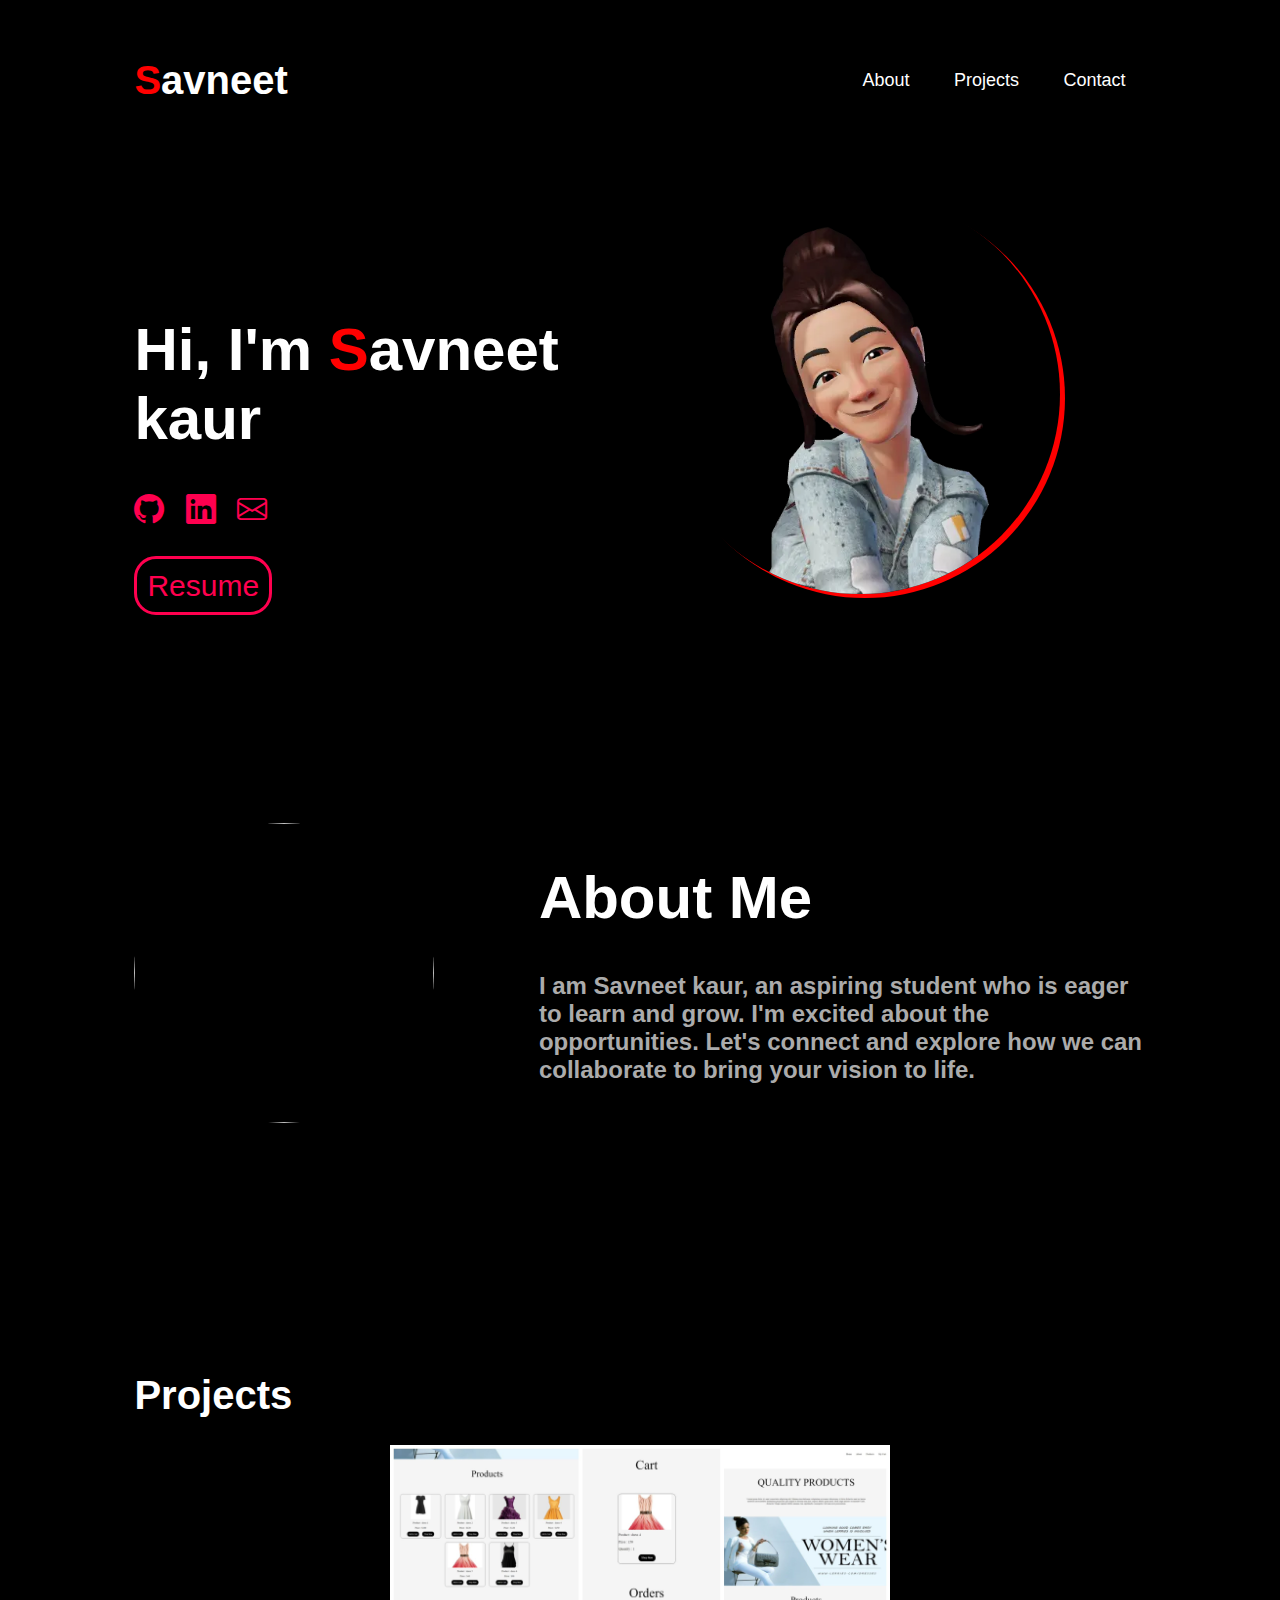
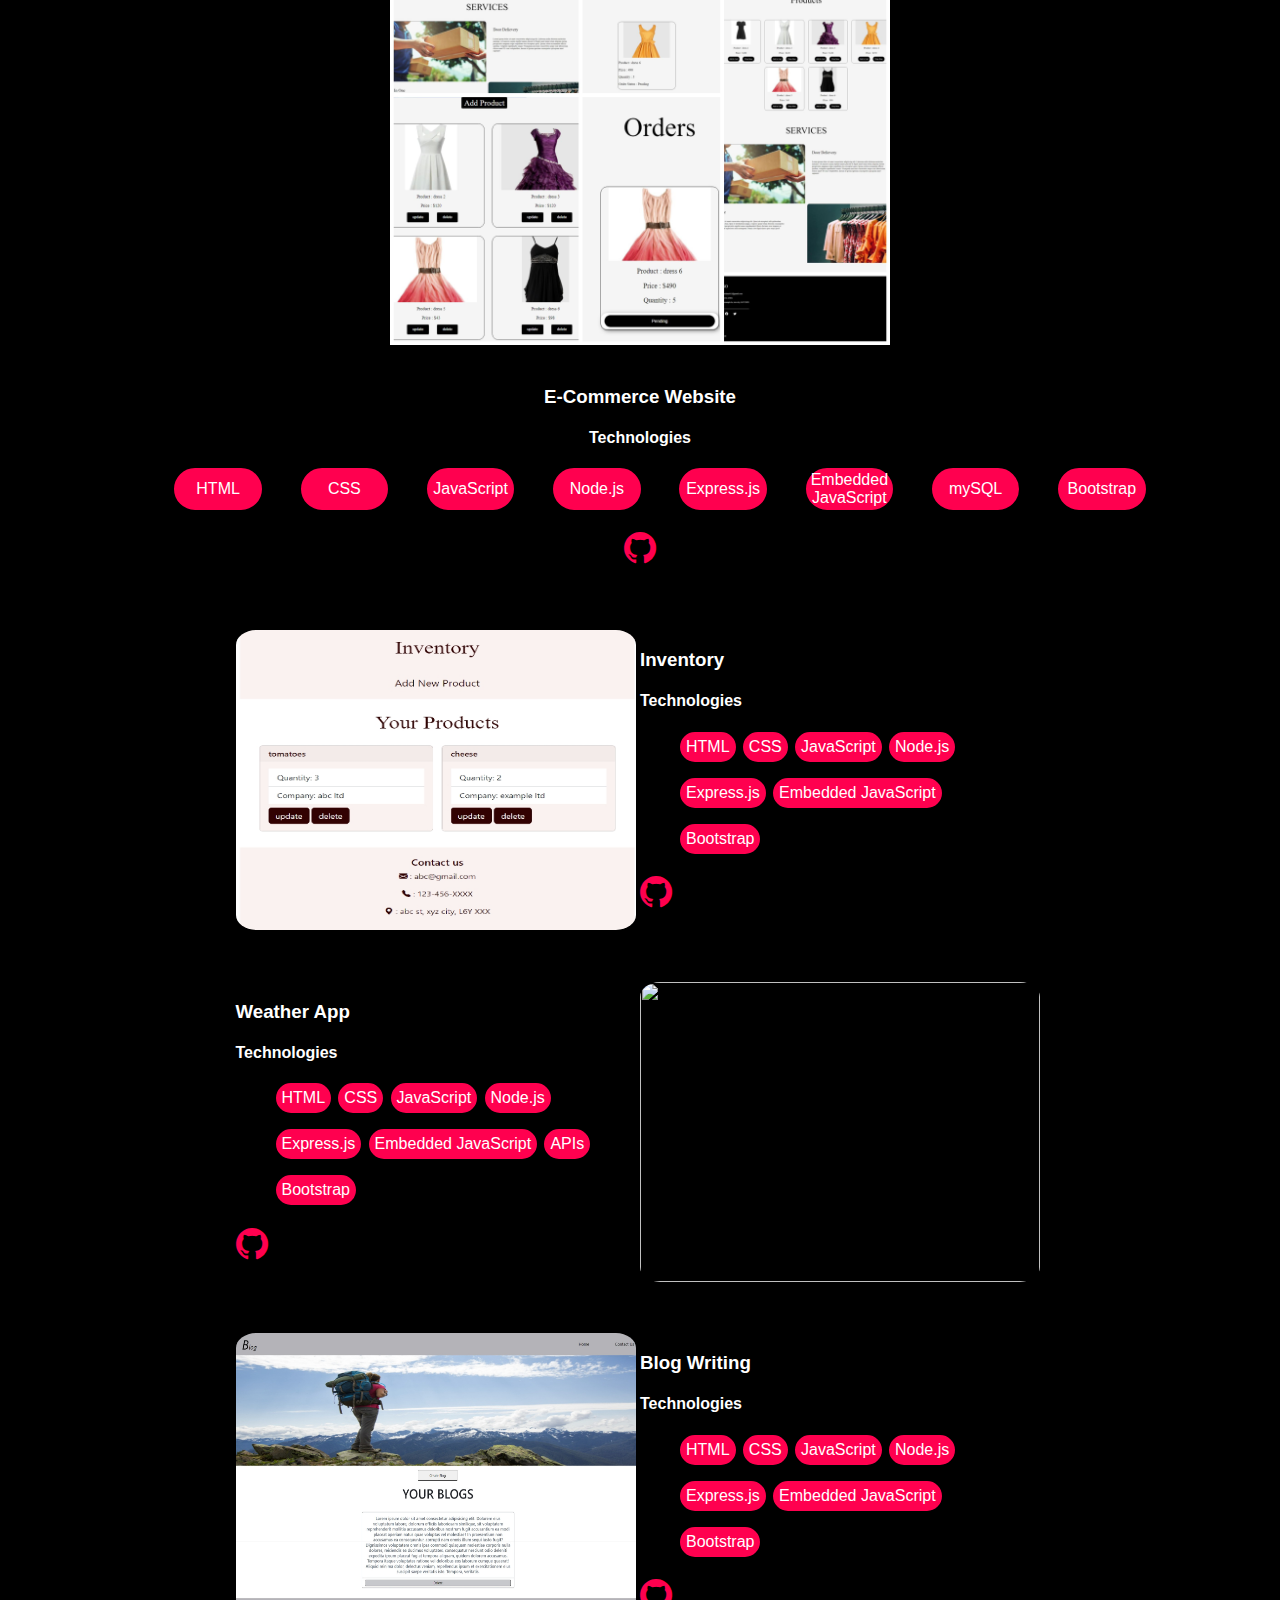
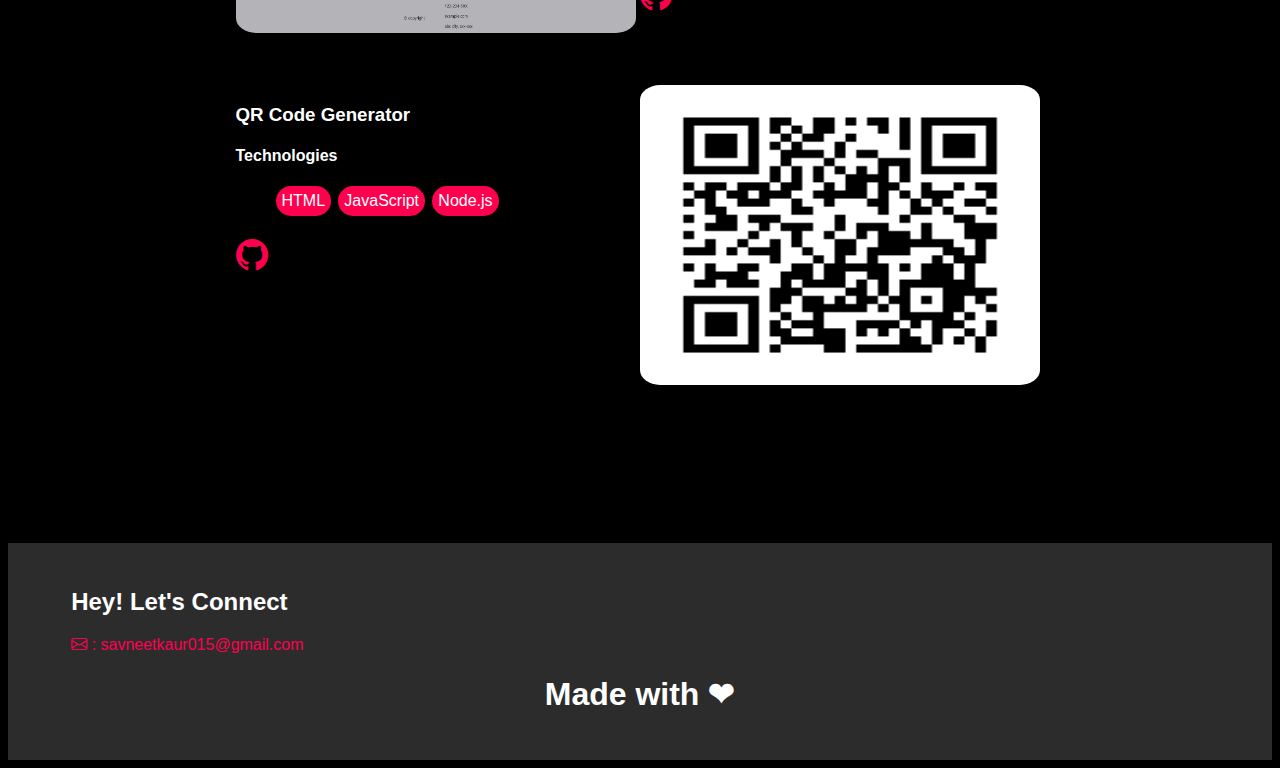
==== index.html @ 0839c830 "Create index.html" ====
<!DOCTYPE html>
<html lang="en">
<head>
    <meta charset="UTF-8">
    <meta name="viewport" content="width=device-width, initial-scale=1.0">
    <title>Portfolio</title>
    <link href="portfolio2.css" rel="stylesheet">
    <link rel="stylesheet" href="https://cdn.jsdelivr.net/npm/bootstrap-icons@1.11.3/font/bootstrap-icons.min.css">
</head>
<body>
    <div id="header">
        <div class="container">
            <nav>
                <h3 class="logo"><span style="color: red;">S</span>avneet </h3>
                <ul>
                    <li><a href="#about">About</a></li>
                    <li><a href="#projects">Projects</a></li>
                    <li><a href="#footer">Contact</a></li>
                </ul>
            </nav>
            <div class="header">
                <div class="header-text">
                    <h1>Hi, I'm <span style="color: red;">S</span>avneet <br>kaur</h1>
                    <div id="contact">
                        <a href="https://github.com/SAVNEETKAURKAHLON"><i class="bi bi-github"></i></a>
                    <a href="https://www.linkedin.com/in/savneet-kaur-3b1656251/"><i class="bi bi-linkedin"></i></a>
                    <a href="mailto:savneetkaur015@gmail.com"><i class="bi bi-envelope"></i></a>
                    </div>
                    <a href="" class="resume">Resume</a>
                    
                </div>
                <div class="header-img"></div>
            </div>
            
        </div>
    </div>
    <div id="about">
        <div class="container">
            <div class="row">
                <div class="about-col1">
                    <img src="savneet2.jpeg">
                </div>
                <div class="about-col2">
                   <h1 class="about-title">About Me</h1> 
                    <h2>I am Savneet kaur, an aspiring student who is eager to learn and grow. I'm excited about the opportunities. Let's connect and explore how we can collaborate to bring your vision to life.

                    </h2>
                   
                </div>
            </div>
        </div>
    </div>
    <div class="container" id="projects">
            <h1 class="title">Projects</h1>
            <div class="full-stack">
                <img src="full.jpeg" class="full-img">
                <div class="full-description">
                    <h3>E-Commerce Website</h3>
                    <h4>Technologies</h4>
                    <ul class="full-technologies">
                        <li>HTML</li>
                        <li>CSS</li>
                        <li>JavaScript</li>
                        <li>Node.js</li>
                        <li>Express.js</li>
                        <li>Embedded JavaScript</li>
                        <li>mySQL</li>
                        <li>Bootstrap</li>
                    </ul>
                    <h1><a href="https://github.com/SAVNEETKAURKAHLON/eCommerce-website"><i class="bi bi-github"></i></a></h1>
                </div>
            </div>
            <div class="project-list">
                <div class="test-container" style="grid-area: project1-img;">
                <div class="project1-img"><img src="inventory2.jpeg" class="project-img"></div>
                    <div class="overlay">
                        <p class="test-text">This project performs the crud operation using node.js.</p>
                    </div>
                </div>
                
                <div class="project1-description"  style="grid-area: project1-description;">    <h3>Inventory</h3>
                    <h4>Technologies</h4>
                    <ul class="technologies">
                        <li>HTML</li>
                        <li>CSS</li>
                        <li>JavaScript</li>
                        <li>Node.js</li>
                    </ul>
                    <ul class="technologies">
                        <li>Express.js</li>
                        <li>Embedded JavaScript</li>
                    </ul>
                    <ul class="technologies">
                        <li>Bootstrap</li>

                    </ul>
                    <h1><a href="https://github.com/SAVNEETKAURKAHLON/inventory"><i class="bi bi-github"></i></a></h1>
                </div>
                <div class="project2-description"  style="grid-area: project2-description;"> <h3>Weather App</h3>
                    <h4>Technologies</h4>
                    <ul class="technologies">
                        <li>HTML</li>
                        <li>CSS</li>
                        <li>JavaScript</li>
                        <li>Node.js</li>
                    </ul>
                    <ul class="technologies">
                        <li>Express.js</li>
                        <li>Embedded JavaScript</li>
                        <li>APIs</li>
                    </ul>
                    <ul class="technologies">
                        <li>Bootstrap</li>

                    </ul>
                    <h1><a href="https://github.com/SAVNEETKAURKAHLON/weather_app"><i class="bi bi-github"></i></a></h1>
                </div>
                <div class="test-container"  style="grid-area: project2-img;">
                    <div class="project2-img"><img src="weather.png" class="project-img"></div>
                    <div class="overlay">
                        <p class="test-text">Open weather APIs are used to fetch the weather data of the location given. </p>
                    </div>
                </div>
                <div class="test-container"  style="grid-area: project3-img;">
                    <div class="project3-img"><img src="blog.jpeg" class="project-img"></div>
                    <div class="overlay">
                        <p class="test-text">
                            User can write and delete a blog which is stored as a text file.
                        </p>
                    </div>
                </div>
                <div class="project3-description"><h3>Blog Writing</h3>
                    <h4>Technologies</h4>
                    <ul class="technologies">
                        <li>HTML</li>
                        <li>CSS</li>
                        <li>JavaScript</li>
                        <li>Node.js</li>
                    </ul>
                    <ul class="technologies">
                        <li>Express.js</li>
                        <li>Embedded JavaScript</li>
                    </ul>
                    <ul class="technologies">
                        <li>Bootstrap</li>

                    </ul>
                    <h1><a href="https://github.com/SAVNEETKAURKAHLON/blog"><i class="bi bi-github"></i></a></h1>
                </div>
                <div class="project4-description"  style="grid-area: project4-description;"><h3>QR Code Generator</h3>
                    <h4>Technologies</h4>
                    <ul class="technologies">
                        <li>HTML</li>
                        <li>JavaScript</li>
                        <li>Node.js</li>
                    </ul>
                    <h1><a href="https://github.com/SAVNEETKAURKAHLON/QR-generator"><i class="bi bi-github"></i></a></h1>
                    </div>
                
                <div class="test-container" style="grid-area: project4-img;">
                <div class="project4-img"><img src="qr_img2.png" class="project-img"></div>

                    <div class="overlay">
                        <p class="test-text">QR code of any website can be generated through the URL of website.</p>
                    </div>
                </div>
            </div>
    </div>
    <div class="footer" id="footer">
        <h2>Hey! Let's Connect</h2>
        <div><a href=""><i class="bi bi-envelope"></i> : savneetkaur015@gmail.com</a></div>
        <h1 style="text-align: center;">Made with &#10084;</h1>
    </div>

</body>
</html>
---- portfolio2.css ----
body{
    background-color: black;
    color: white;
}
*{
    font-family: 'Poppins', sans-serif;
    box-sizing: border-box;
}
.header-img{
   
    background-image: url(image.png);
    background-size: cover;
    background-position: center;
    height: 400px;
    width: 400px;
    border-radius: 50%;
    box-shadow: 5px 4px red;
    margin-top: 5%;

}
.container{
    padding: 10px 10%;
}
.test-container{
    position: relative;
}

nav{

    display: flex;
    align-items: center;
    justify-content: space-between;
    flex-wrap: wrap;
}

.logo{
    /* width: 140px; */
    font-size: 40px;
}
nav ul li{
    display: inline-block;
    list-style: none;
    margin: 10px 20px;
}
nav ul li a{
    color: white;
    text-decoration: none;
    font-size: 18px;
    position: relative;
}
nav ul li a::after{
    content: '';
    width: 0;
    height: 3px;
    background-color: #ff004f;
    position: absolute;
    left: 0;
    bottom: -6px;
    transition: 0.4s;
}
nav ul li a:hover::after{
    width: 100%;
}
.header-text{
    margin-top: 15%;
    font-size: 30px;
}
.header-text h1{
    font-size: 60px;
    margin-top: 20px;
}
.header{
    display: flex;
    gap: 10%;
}
.full-description{
    text-align: center;
}
.full-technologies{
    display: flex;
    gap: 4%;
    list-style-type: none;
    /* margin-left: 14%; */
}
.container{
    margin-bottom: 15%;
}
#about{
    padding: 10px 0;
    color: #ababab;
}
.row{
    display: flex;
    justify-content: space-between;
    flex-wrap: wrap;
}
.about-col1{
    flex-basis: 35%;
}
.about-col2{
    flex-basis: 60%;
}
.about-col1 img{
    height: 300px;
    width: 300px;
    border-radius: 50%;
}
.about-title{
    font-size: 60px;
    color: #ffffff;
}
#project{
    padding: 30px 0px;
}
.title{
    font-size: 40px;
}
.overlay{
    position: absolute;
    bottom: 0;
    left:0;
    right: 0;
    background-color: rgba(0, 0, 0, 0.8);
    overflow: hidden;
    width: auto;
    height: 0;
    transition: .5s ease;
}
.test-container:hover .overlay{
    height: 100%;
}
.test-text{
    text-align: center;
    color: white;
    width: 70%;
    margin-top: 25%;
    text-align: center;
    margin-left: 5%;
    font-weight: bold;
}
.project-img{
    height: 300px;
    width: 400px;
    border-radius: 5%;
    display: block;
}
.project-img:hover{
   
    box-shadow: rgba(253, 252, 252, 0.851) 0px 5px 15px;
}
.full-img:hover{
   
    box-shadow: rgba(253, 252, 252, 0.851) 0px 5px 15px;
}
.project-list{
    display: grid;
    padding: 4% 10%;
    grid-template-areas: "project1-img project1-description"
    "project2-description project2-img"
    "project3-img project3-description"
    "project4-description project4-img"
    "project5-img project5-description";
    row-gap: 4%;
}

.full-img{
    max-height: 500px;
    max-width: 1000px;
    display: block;
    margin-left: auto;
    margin-right: auto;
    margin-bottom: 4%;
}
#footer{
    background-color: rgb(45, 44, 44);
    margin-top: 20%;
    padding: 2% 5%;
}
#contact{
    display: flex;
    gap: 5%;
    margin-bottom: 10%;
}
a:hover{
    color: white;
}
a{
    text-decoration: none;
    color: #ff004f;
}

.resume{
    border-radius: 22px;
    border-style: solid;
    padding: 10px;
}
.resume:hover{
    background-color: white;
    color: #000;
}
.footer{
    padding: 2% 10%;
    background-color: rgba(99, 94, 94, 0.5);
}
.full-technologies li{
    border-radius: 22px;
    background-color: #ff004f;
    border-color: #ff004f;
    color: white;
    width: 300px;
    border-style: solid;
    display: flex;
    align-items: center;
    justify-content: center;
}
.technologies{
    list-style-type: none;
    display: flex;
    gap: 2%;
}
.technologies li{
    border-style: solid;
    border-radius: 22px;
    border-color: #ff004f;
    background-color: #ff004f;
    padding: 3px;
}
.technologies li:hover, .full-technologies li:hover{
    background-color:whitesmoke;
    color: black;
    border-color: white;
    transition: 0.5s;
}
@media (max-width:1250px){
    .project-list{
        padding: 4% 5%;
    }
}
@media (max-width:1150px){
    .project-list{
        padding: 4% 0%;
    }
   
}
@media (max-width:1000px){
    .project-list{
        grid-template-areas: "project1-img" 
        "project1-description"
     "project2-img"
     "project2-description"
    "project3-img"
    "project3-description"
    "project4-img"
    "project4-description" 
    "project5-img"
    "project5-description";
    }
    .project-img{
        display: block;
        margin-left: auto;
        margin-right: auto;
        width: 50%;
        height: auto;
        
    }
  
    .overlay{
        margin-left: auto;
        margin-right: auto;
        width: 50%;
    }
    .full-technologies li{
        width: 100px;
        margin-top: 3%;

    }
    .full-technologies{
        flex-direction: column;
        align-items: center;
        justify-content: center;
    }
    #footer{
        margin-top: 80%;
    }
    
}
@media (max-width:650px){
    .full-img{
        height: 300px;
        width: 400px;
    }
}
@media (max-width:500px){
    .full-img{
        height: 200px;
        width: 200px;
    }
}
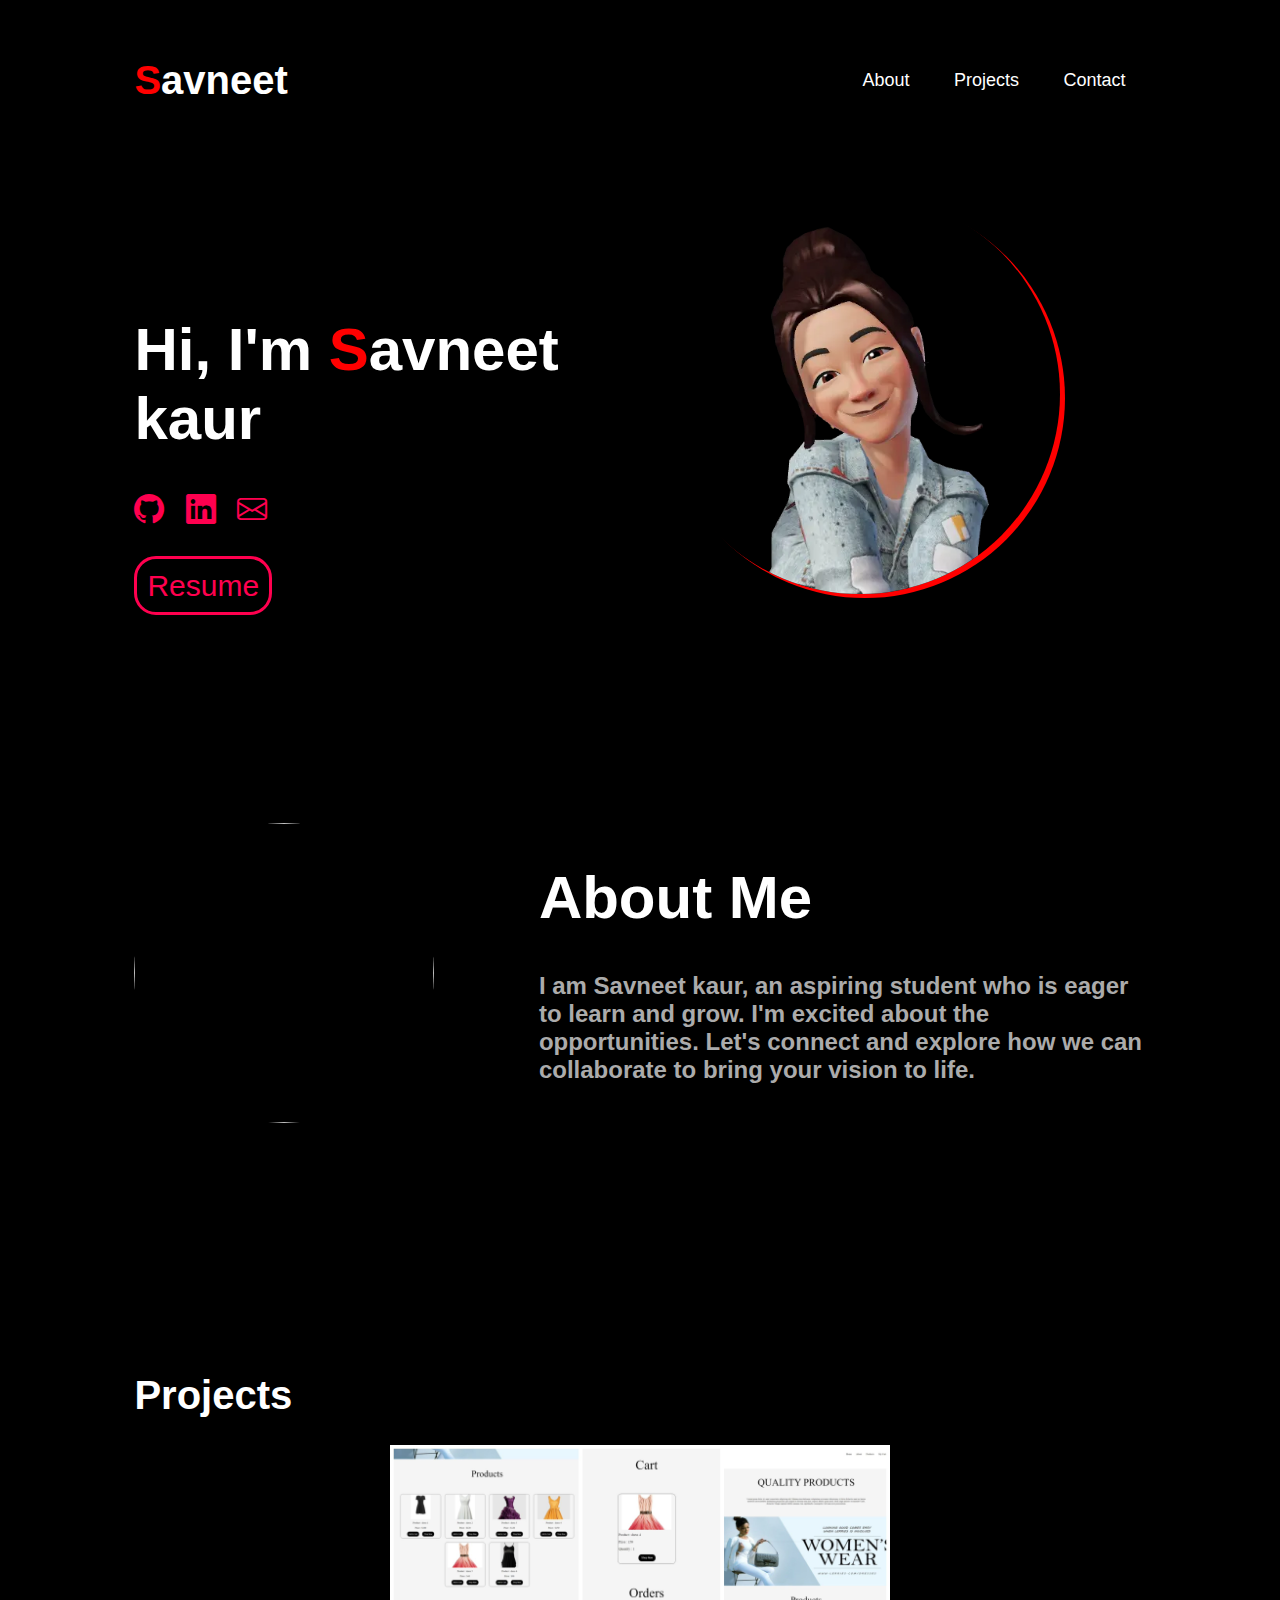
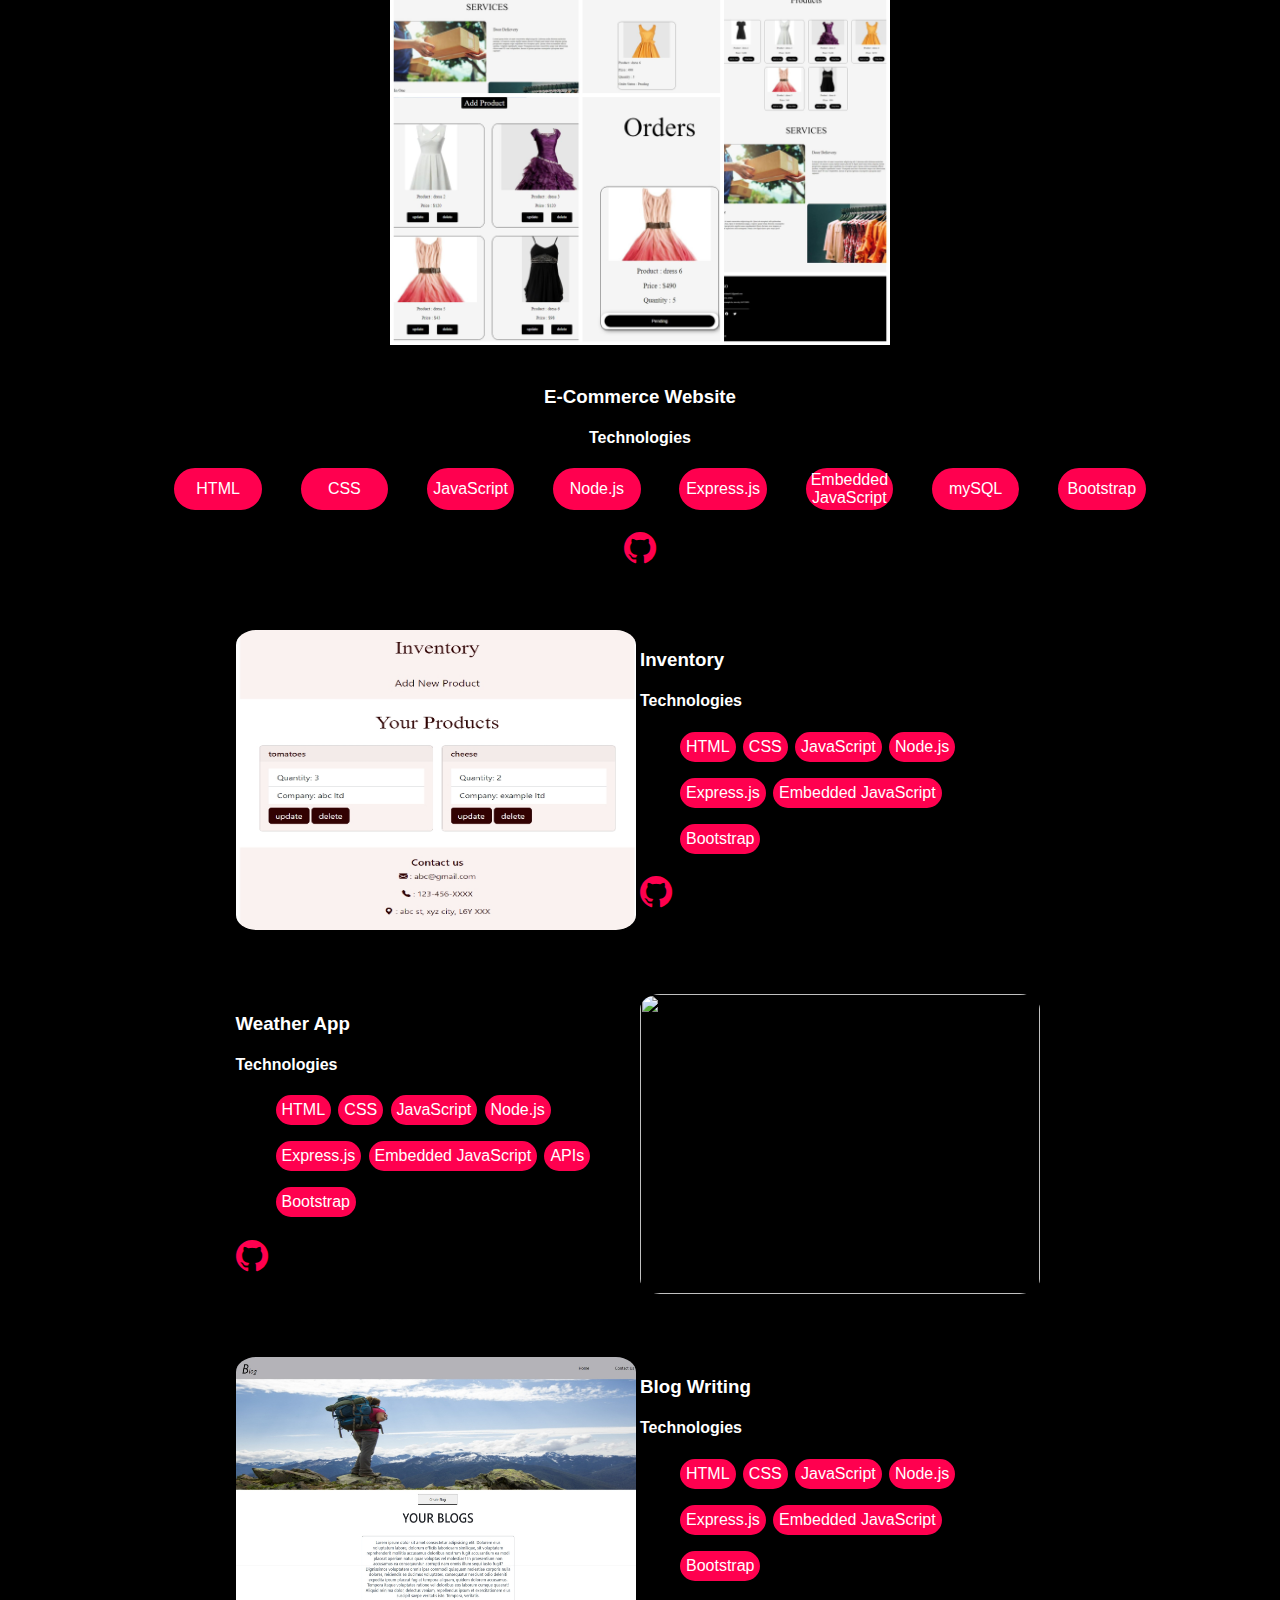
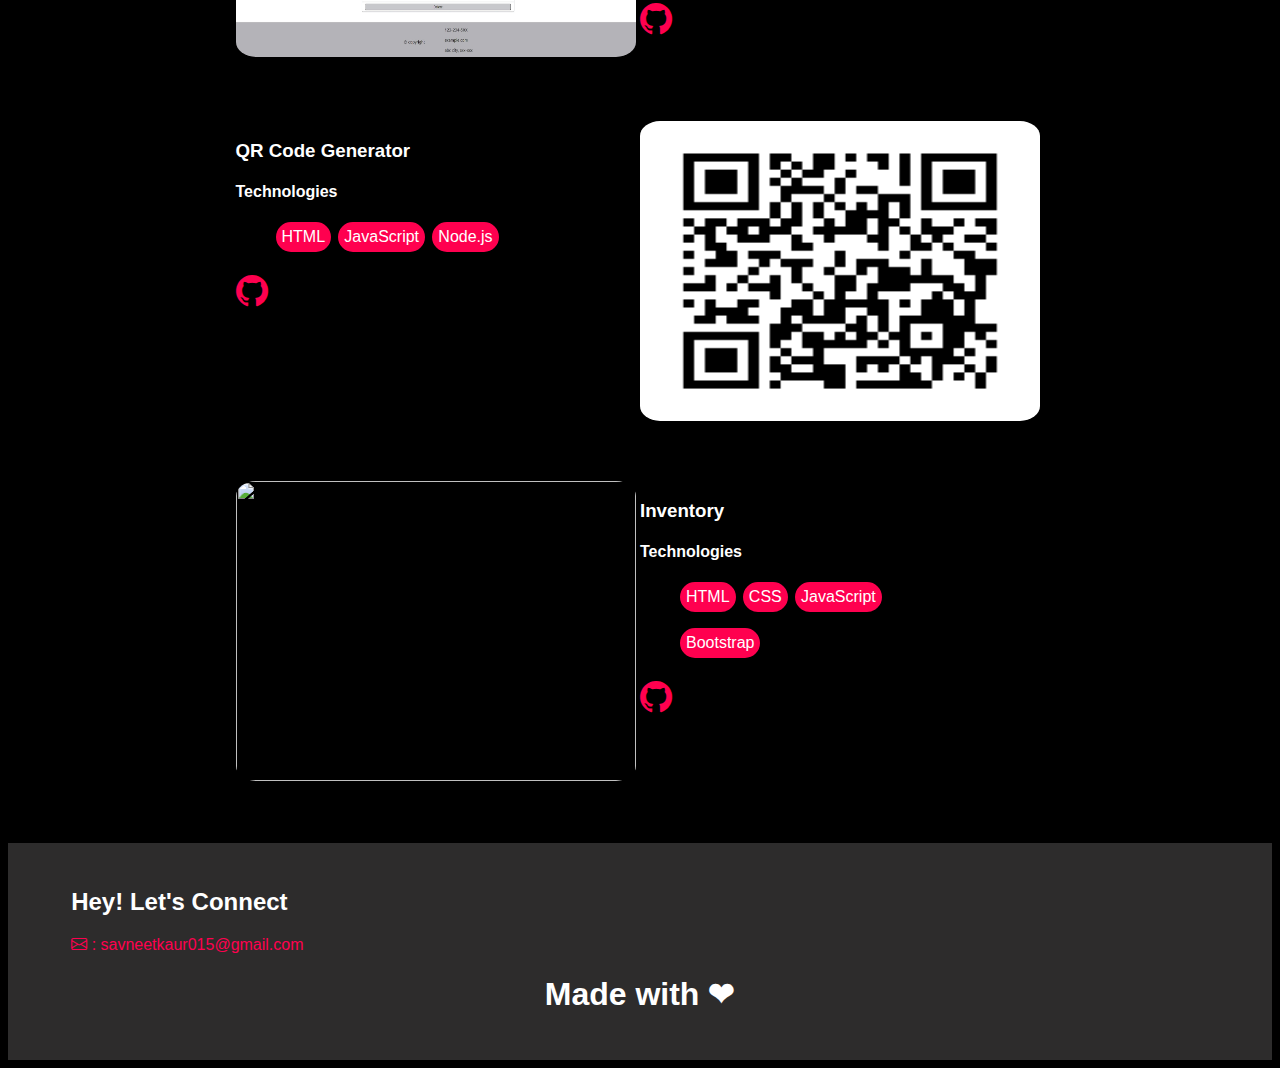
==== commit e3335768: "Update index.html" ====
--- a/index.html
+++ b/index.html
@@ -164,6 +164,25 @@
                         <p class="test-text">QR code of any website can be generated through the URL of website.</p>
                     </div>
                 </div>
+                 <div class="test-container" style="grid-area: project5-img;">
+                    <div class="project5-img"><img src="contact.jpeg" class="project-img"></div>
+                        <div class="overlay">
+                            <p class="test-text">It is responsive contact form design with different css effects.</p>
+                        </div>
+                    </div>
+                    
+                    <div class="project5-description"  style="grid-area: project5-description;">    <h3>Inventory</h3>
+                        <h4>Technologies</h4>
+                        <ul class="technologies">
+                            <li>HTML</li>
+                            <li>CSS</li>
+                            <li>JavaScript</li>
+                        </ul>
+                        <ul class="technologies">
+                            <li>Bootstrap</li>
+                        </ul>
+                        <h1><a href="https://github.com/SAVNEETKAURKAHLON/javascript_projects/tree/main/counter"><i class="bi bi-github"></i></a></h1>
+                    </div>
             </div>
     </div>
     <div class="footer" id="footer">
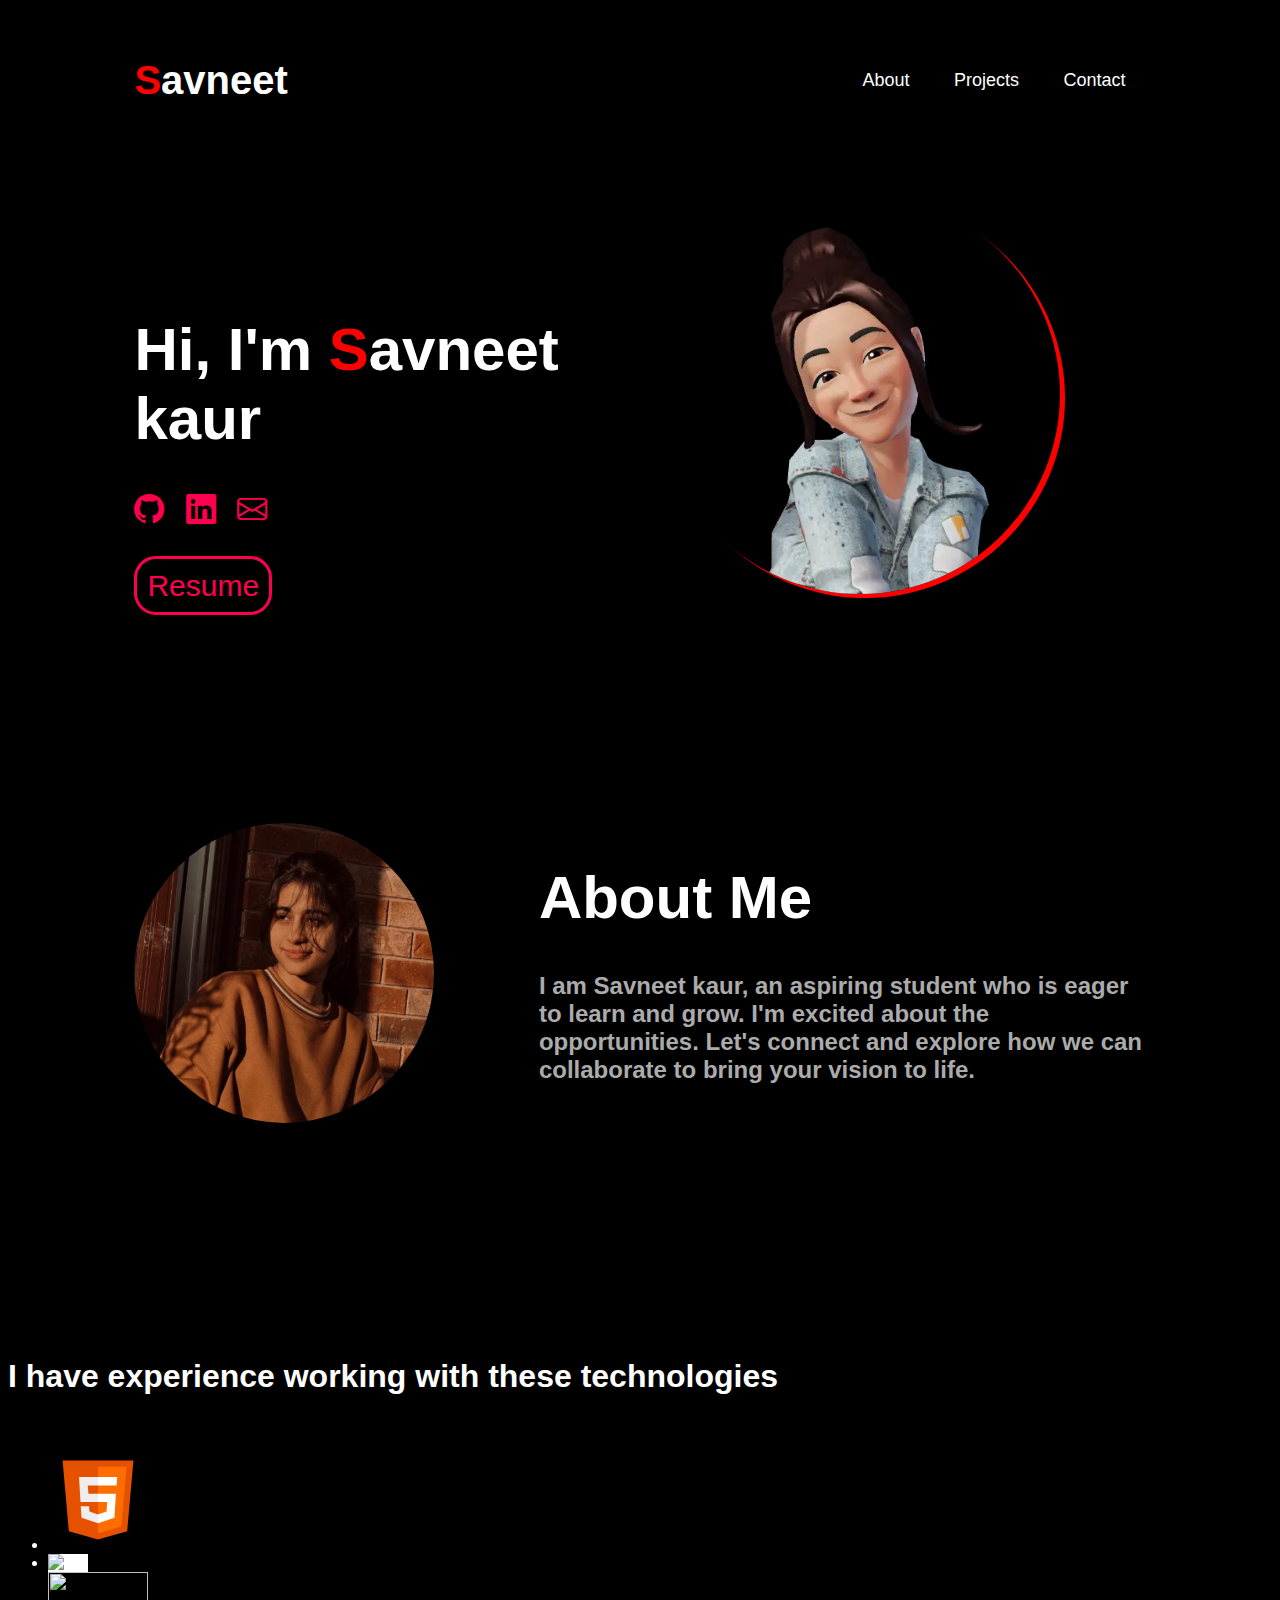
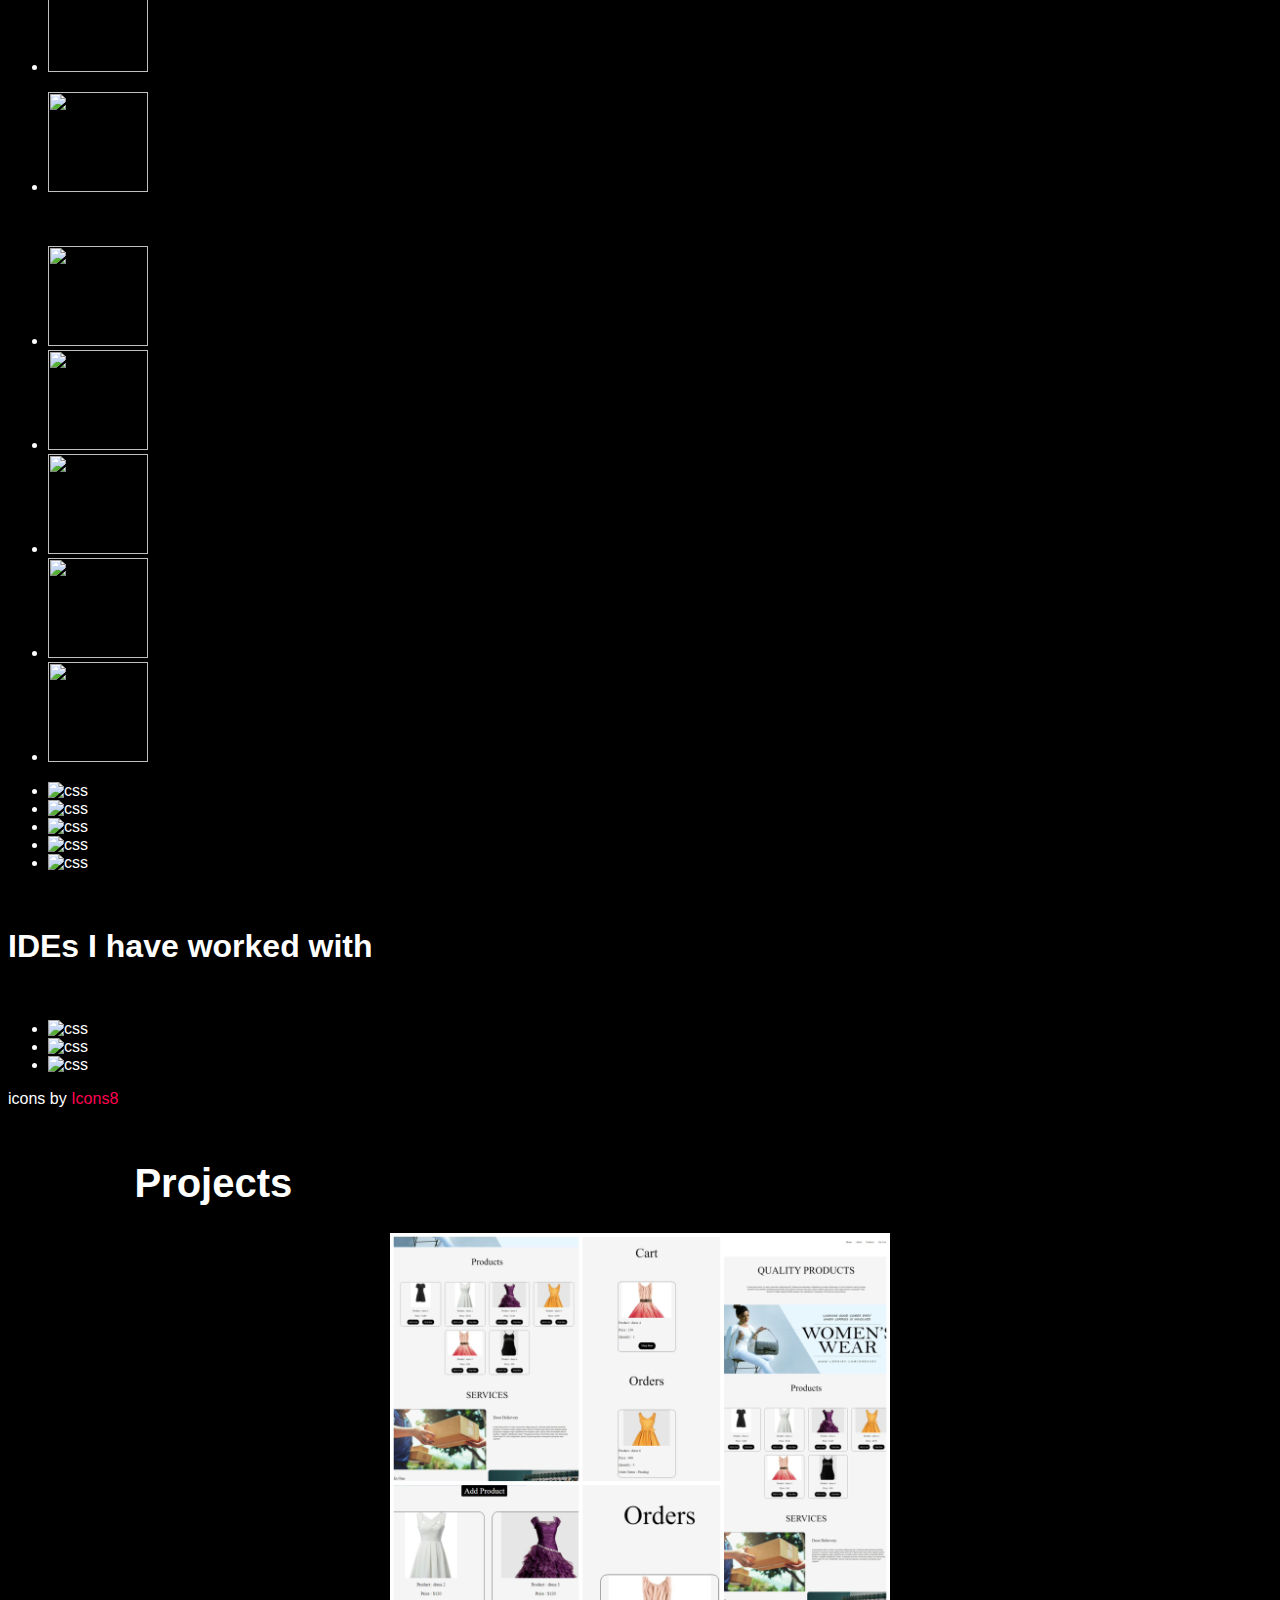
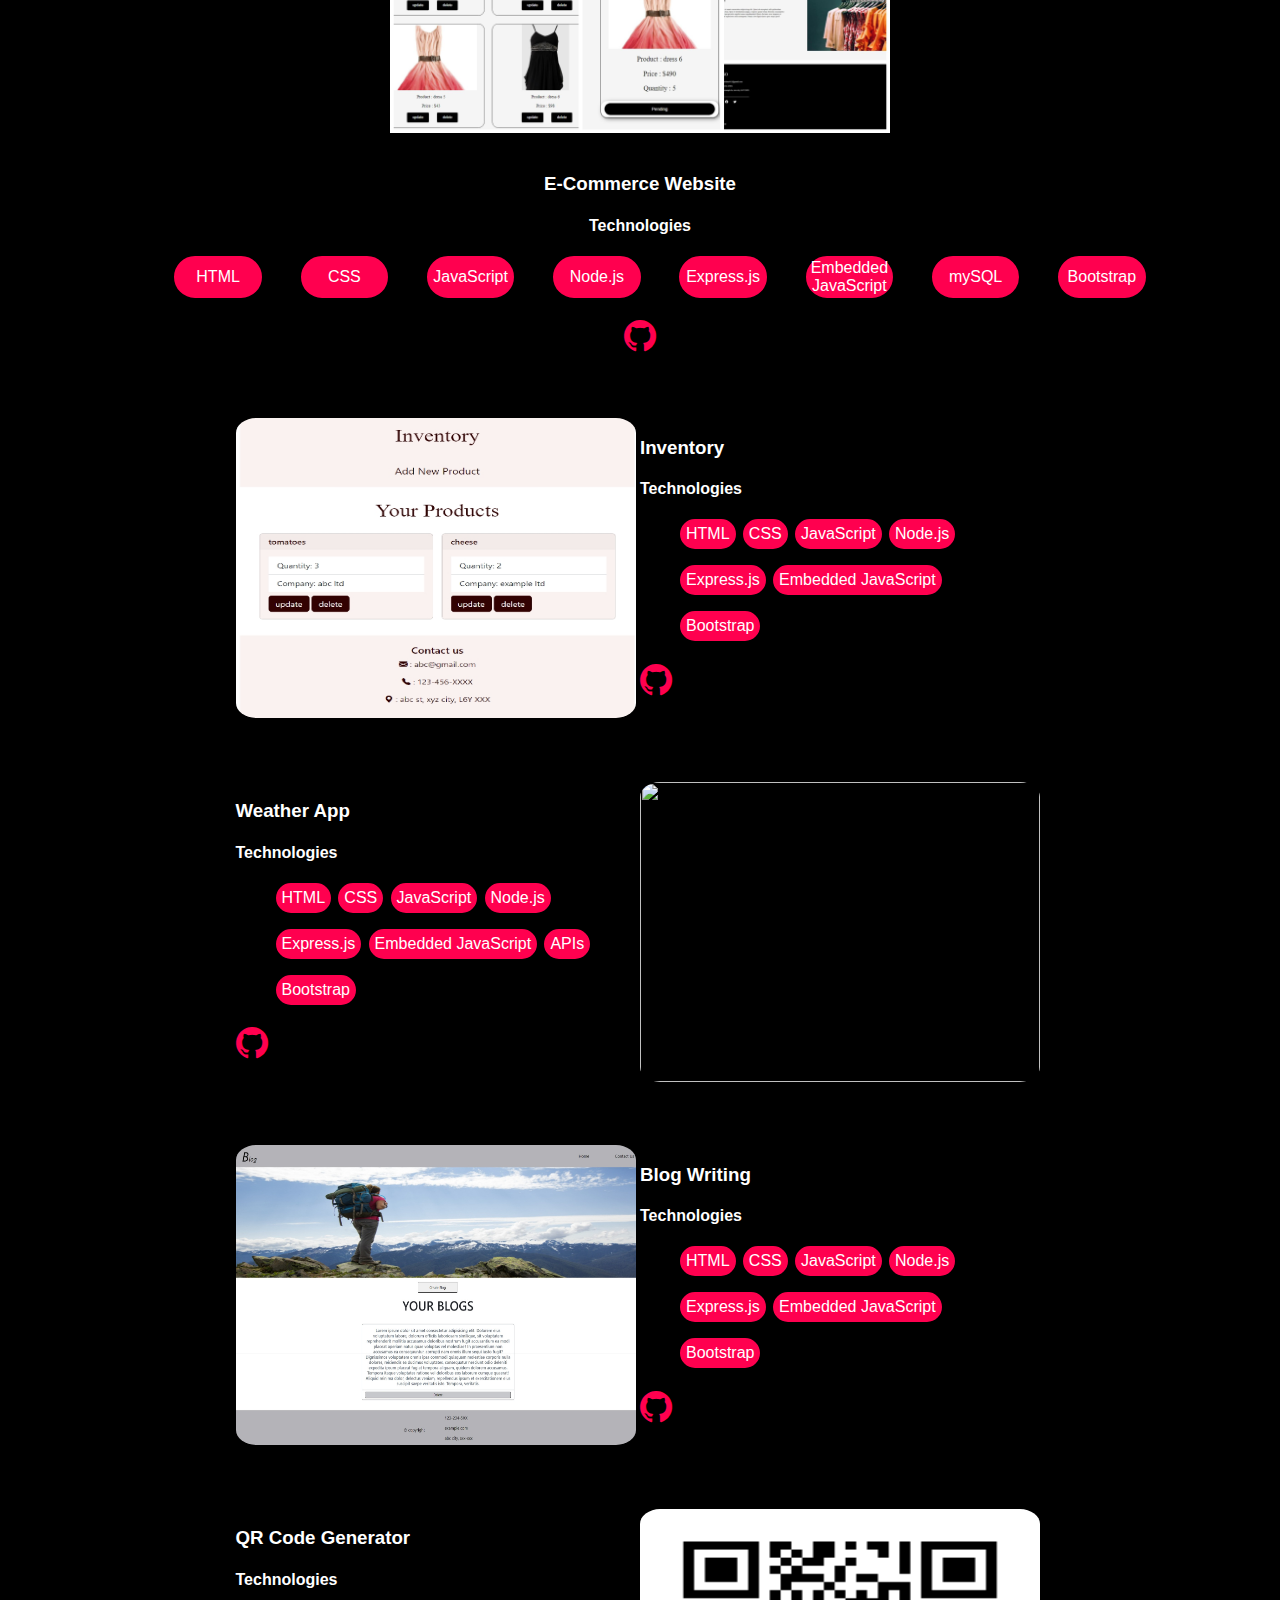
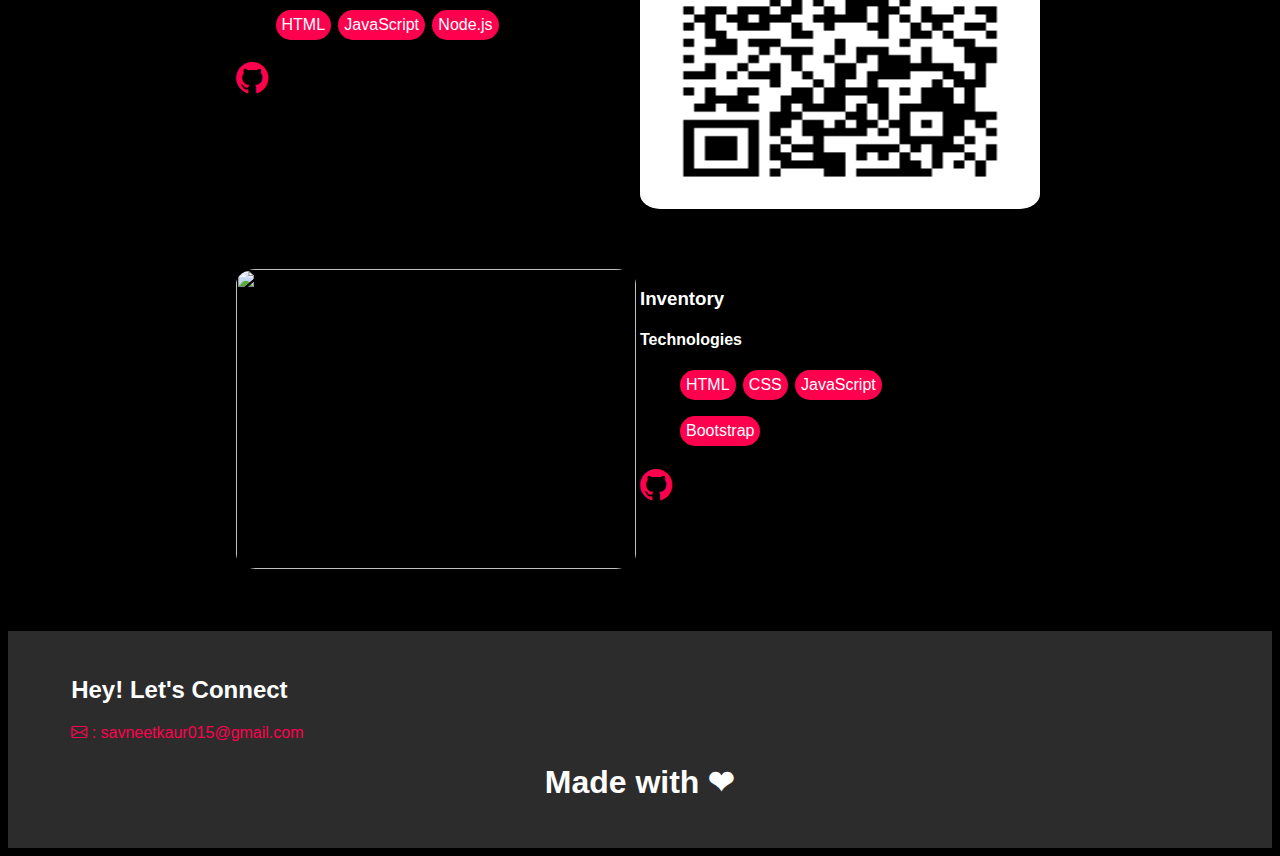
==== commit 7eedecf9: "Update index.html" ====
--- a/index.html
+++ b/index.html
@@ -50,6 +50,86 @@
             </div>
         </div>
     </div>
+    <div class="technologies-learnt">
+        <h1>I have experience working with these technologies</h1>
+        <br>
+        <ul class="logo-list">
+            <li><svg xmlns="http://www.w3.org/2000/svg" x="0px" y="0px" width="100" height="100" viewBox="0 0 48 48">
+                <path fill="#E65100" d="M41,5H7l3,34l14,4l14-4L41,5L41,5z"></path><path fill="#FF6D00" d="M24 8L24 39.9 35.2 36.7 37.7 8z"></path><path fill="#FFF" d="M24,25v-4h8.6l-0.7,11.5L24,35.1v-4.2l4.1-1.4l0.3-4.5H24z M32.9,17l0.3-4H24v4H32.9z"></path><path fill="#EEE" d="M24,30.9v4.2l-7.9-2.6L15.7,27h4l0.2,2.5L24,30.9z M19.1,17H24v-4h-9.1l0.7,12H24v-4h-4.6L19.1,17z"></path>
+                </svg>
+            </li>
+            <li>
+                <img width="100" height="100" src="icons8-css-24.png" style="background-color: white;" alt="css" x="0px" y="0px" width="100" height="100" viewBox="0 0 48 48">
+            </li>
+            <li>
+                <img src="icons8-javascript-48.png" x="0px" y="0px" width="100" height="100" viewBox="0 0 48 48">
+            </li>
+            <li>
+                <p><img src="icons8-ejs-48.png" x="0px" y="0px" width="100" height="100" viewBox="0 0 48 48"></p><br>
+                
+            </li>
+        </ul>
+        <ul class="logo-list">
+            <li>
+                <img src="icons8-nodejs-48.png" x="0px" y="0px" width="100" height="100" viewBox="0 0 48 48">
+                
+            </li>
+            <li>
+                <img src="icons8-mysql-24.png" x="0px" y="0px" width="100" height="100" viewBox="0 0 48 48">
+                
+            </li>
+            <li>
+                <img src="icons8-bootstrap-logo-48.png" x="0px" y="0px" width="100" height="100" viewBox="0 0 48 48">
+                
+            </li>
+            <li>
+                <img src="mongodb.png" x="0px" y="0px" width="100" height="100" viewBox="0 0 48 48">
+                
+            </li>
+            <li>
+                <img src="icons8-linux-48.png" x="0px" y="0px" width="100" height="100" viewBox="0 0 48 48">
+                
+            </li>
+        </ul>
+        <ul class="logo-list">
+
+            <li>
+                <img width="100" height="100" src="icons8-java-48.png" alt="css" x="0px" y="0px" width="100" height="100" viewBox="0 0 48 48">
+            </li>
+            <li>
+                <img width="100" height="100" src="icons8-python-48.png" alt="css" x="0px" y="0px" width="100" height="100" viewBox="0 0 48 48">
+            </li>
+            <li>
+                <img width="100" height="100" src="icons8-figma-48.png" alt="css" x="0px" y="0px" width="100" height="100" viewBox="0 0 48 48">
+            </li>
+           
+            <li>
+                <img width="100" height="100" src="icons8-virtualbox-48.png" alt="css" x="0px" y="0px" width="100" height="100" viewBox="0 0 48 48">
+            </li>
+            <li>
+                <img width="100" height="100" src="icons8-express-js-16.png" alt="css" x="0px" y="0px" width="100" height="100" viewBox="0 0 48 48">
+            </li>
+        </ul>
+        <br>
+        <h1 class="ide">IDEs I have worked with</h1>
+        <br>
+        <div>
+            <ul class="logo-list">
+                <li>
+                    <img width="100" height="100" src="icons8-visual-studio-code-2019-48.png" alt="css" x="0px" y="0px" width="100" height="100" viewBox="0 0 48 48">
+                </li>
+                <li>
+                    <img width="100" height="100" src="icons8-java-eclipse-16.png" alt="css" x="0px" y="0px" width="100" height="100" viewBox="0 0 48 48">
+                </li>
+                <li>
+                    <img width="100" height="100" src="icons8-apache-netbeans-48.png" alt="css" x="0px" y="0px" width="100" height="100" viewBox="0 0 48 48">
+                </li>
+            </ul>
+          
+
+        </div>
+        <p>icons by <a target="_blank" href="https://icons8.com">Icons8</a></p>
+    </div>
     <div class="container" id="projects">
             <h1 class="title">Projects</h1>
             <div class="full-stack">
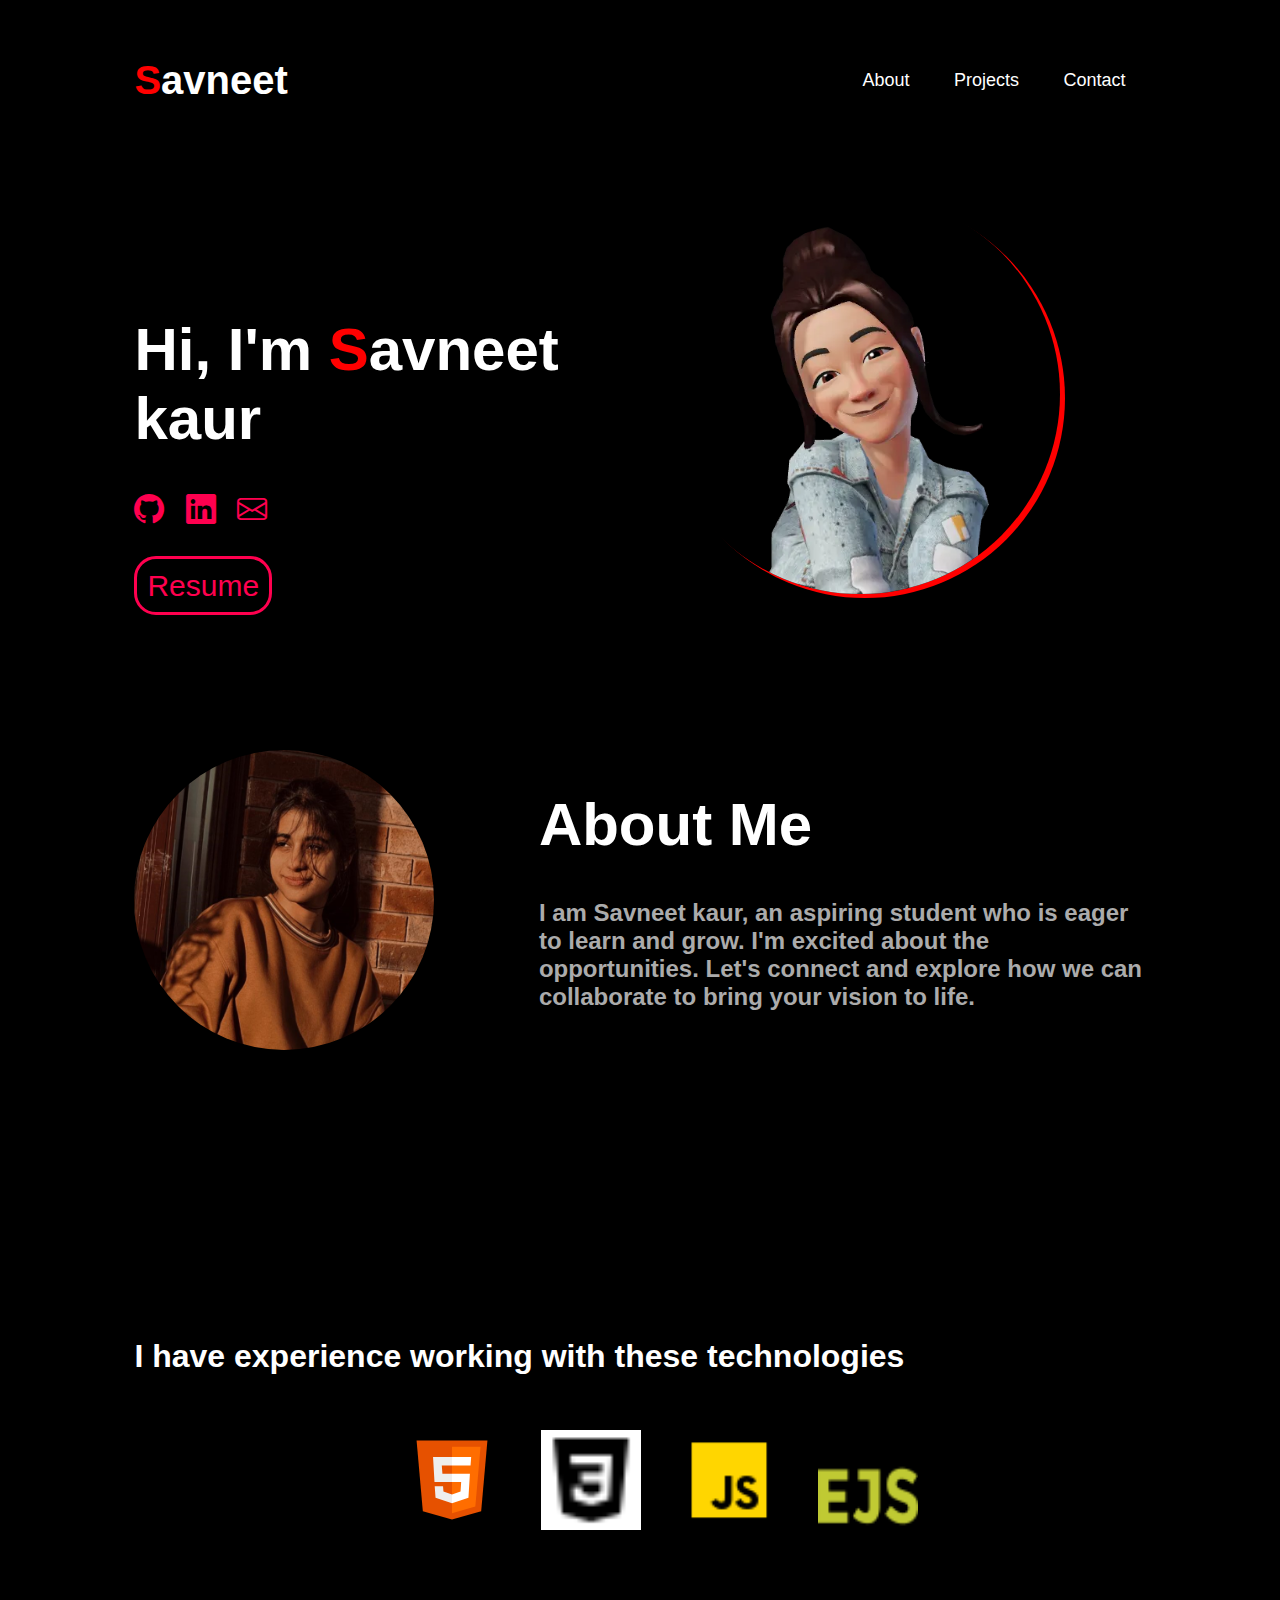
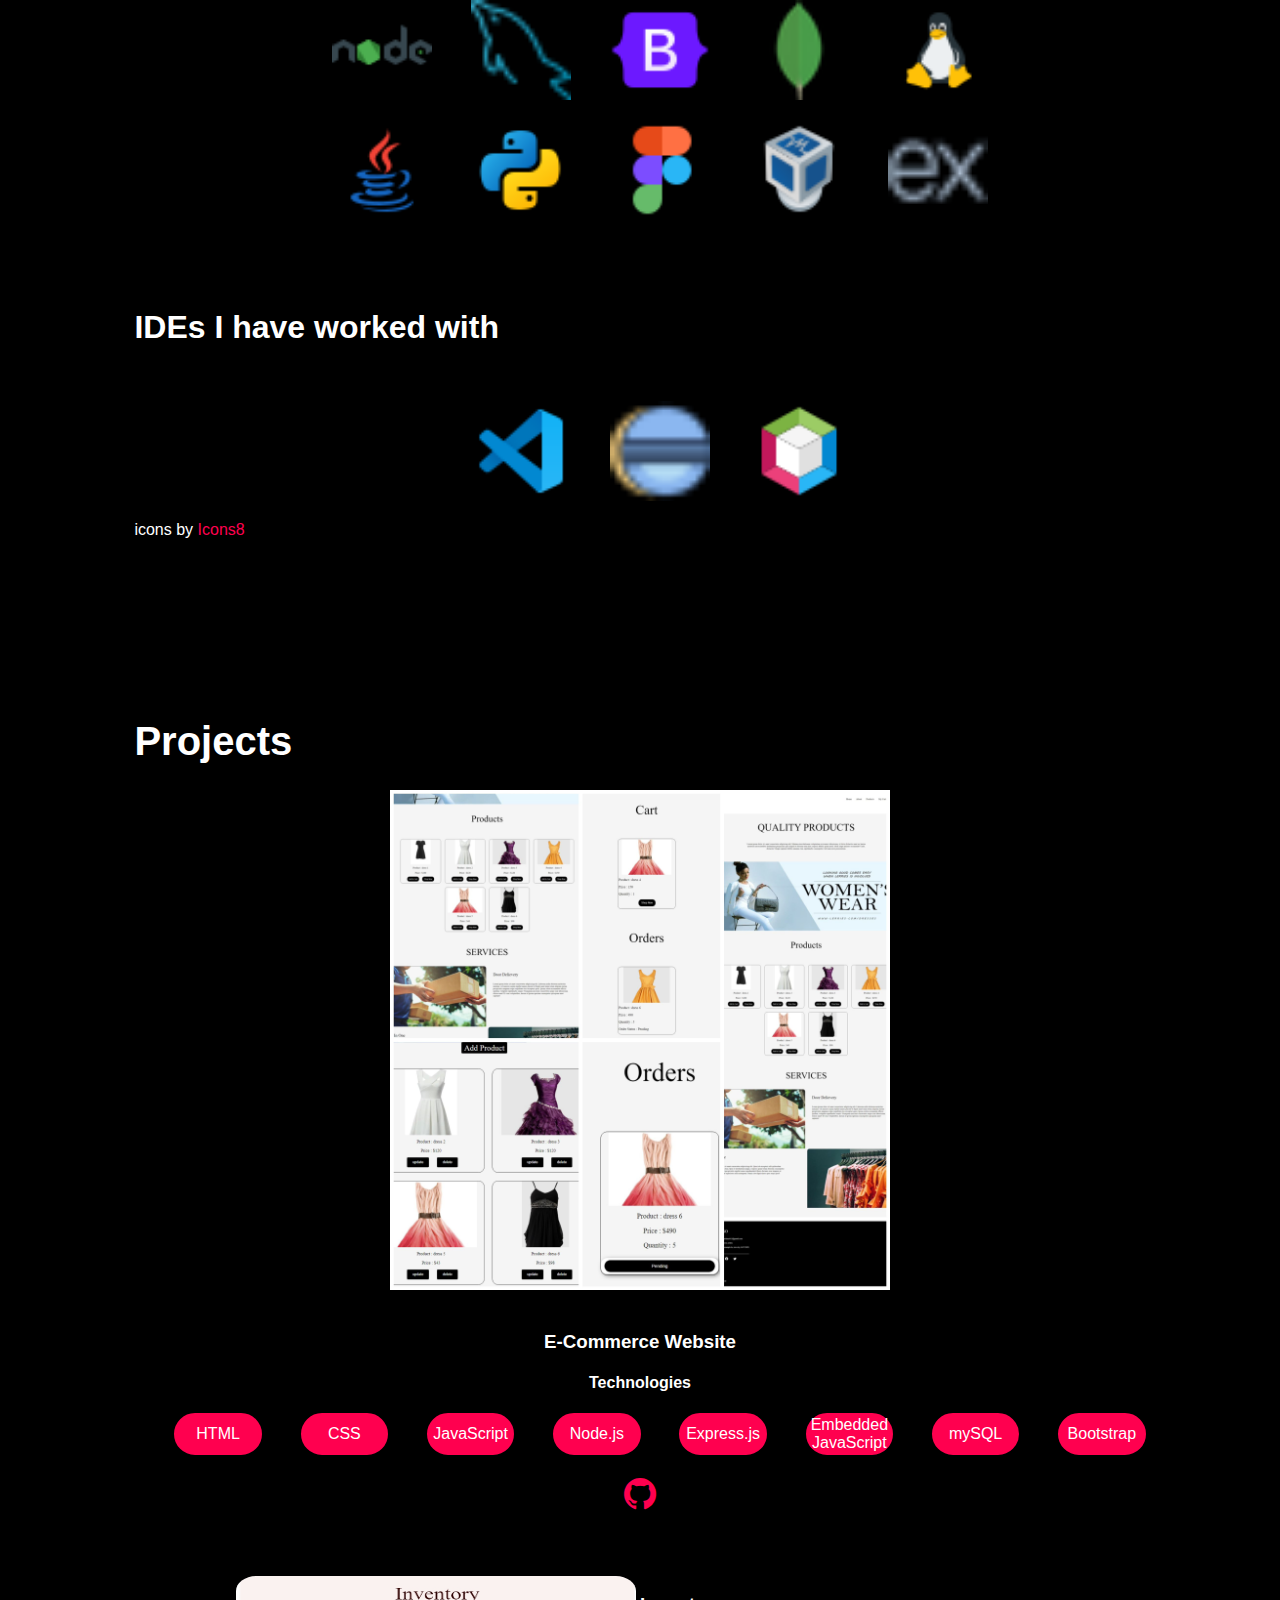
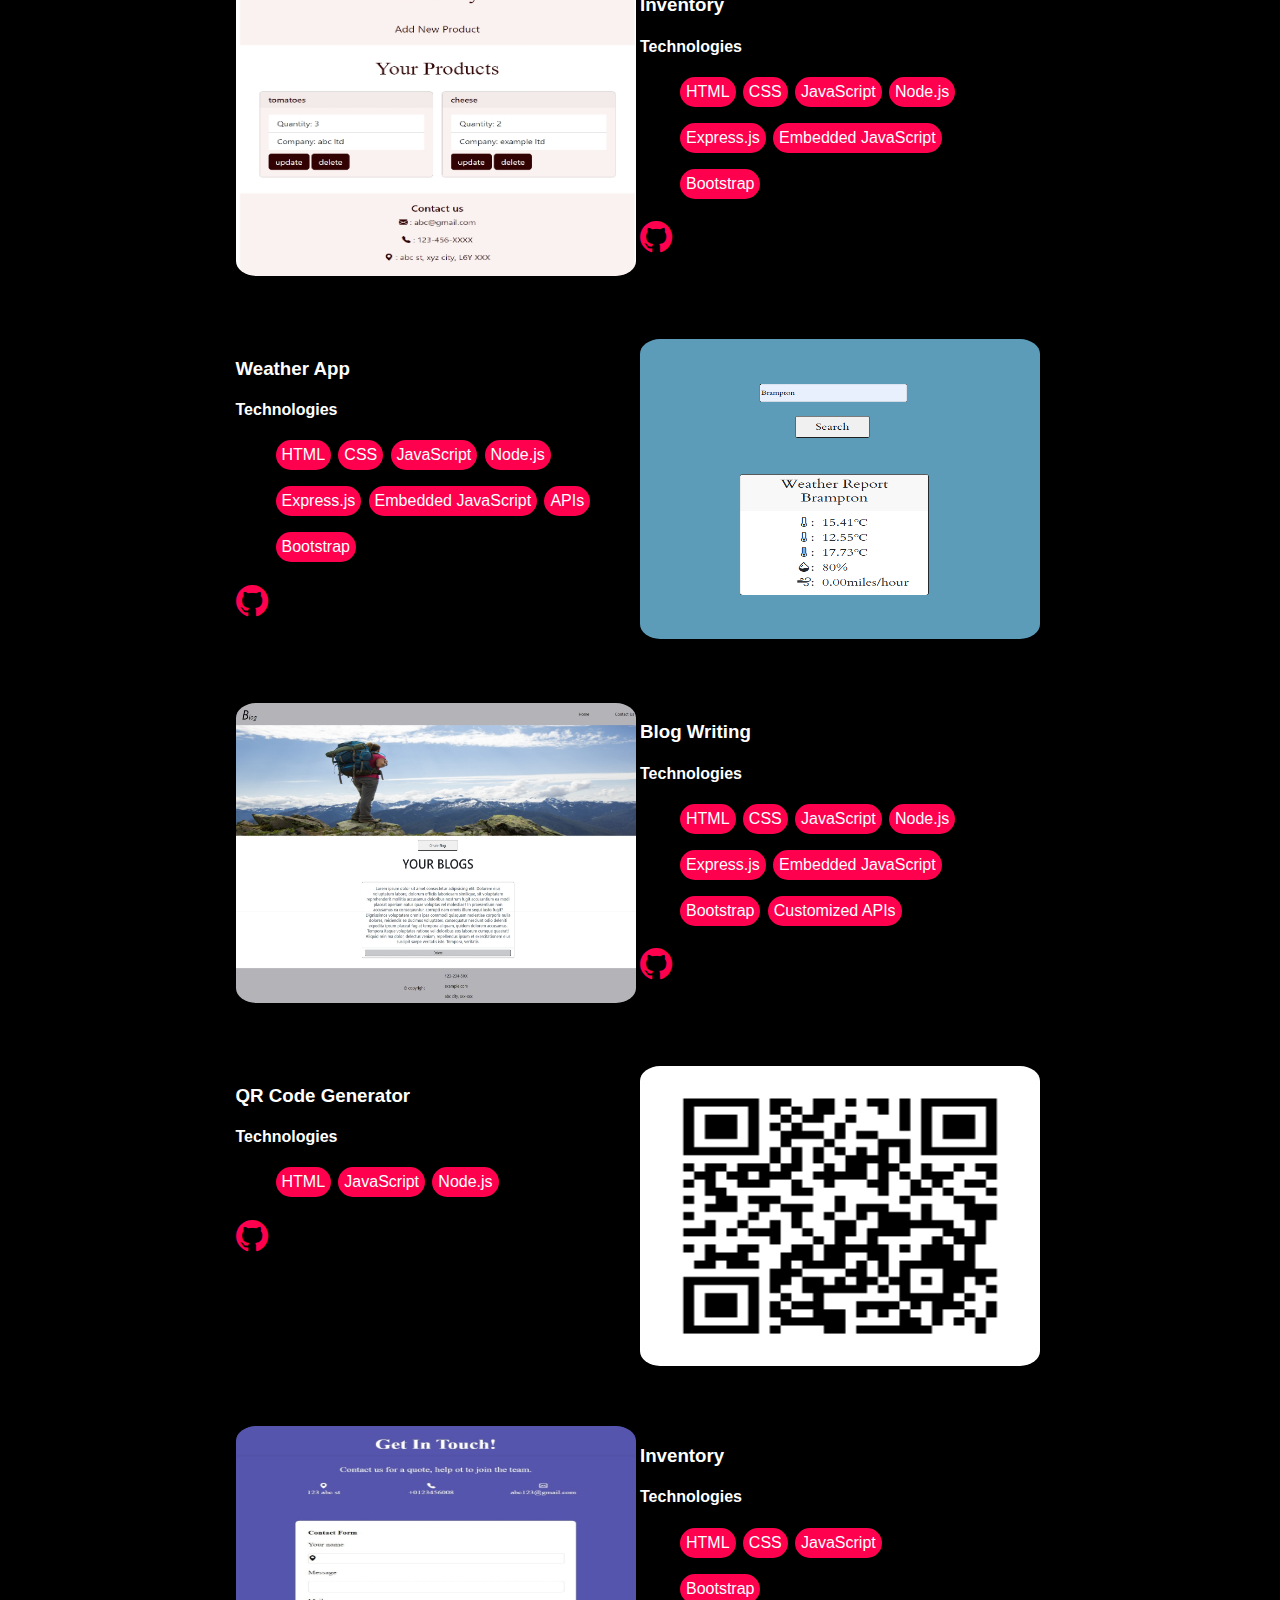
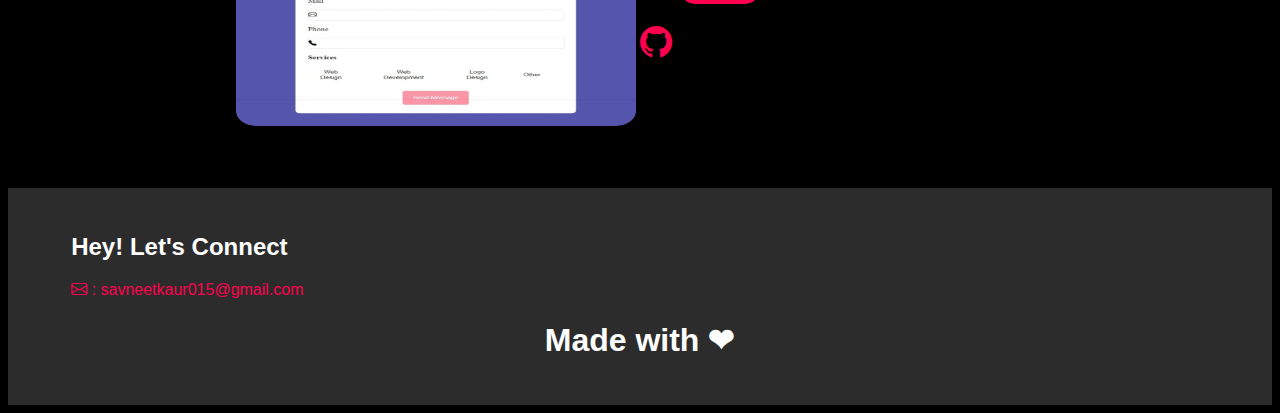
==== commit 2cee9fc0: "Update index.html" ====
--- a/index.html
+++ b/index.html
@@ -223,6 +223,8 @@
                     </ul>
                     <ul class="technologies">
                         <li>Bootstrap</li>
+                        <li>Customized APIs</li>
+
 
                     </ul>
                     <h1><a href="https://github.com/SAVNEETKAURKAHLON/blog"><i class="bi bi-github"></i></a></h1>
--- a/portfolio2.css
+++ b/portfolio2.css
@@ -21,6 +21,9 @@
 .container{
     padding: 10px 10%;
 }
+.container2{
+    padding: 10px 10%;
+}
 .test-container{
     position: relative;
 }
@@ -83,10 +86,10 @@
     /* margin-left: 14%; */
 }
 .container{
-    margin-bottom: 15%;
+    margin-bottom: 10%;
 }
 #about{
-    padding: 10px 0;
+    padding: 0 0;
     color: #ababab;
 }
 .row{
@@ -96,6 +99,18 @@
 }
 .about-col1{
     flex-basis: 35%;
+}
+.logo-list{
+    display: flex;
+    list-style-type: none;
+    gap: 4%;
+    justify-content: center;
+}
+.ide{
+    margin-top: 5%;
+}
+.technologies-learnt{
+    padding: 10%;
 }
 .about-col2{
     flex-basis: 60%;
